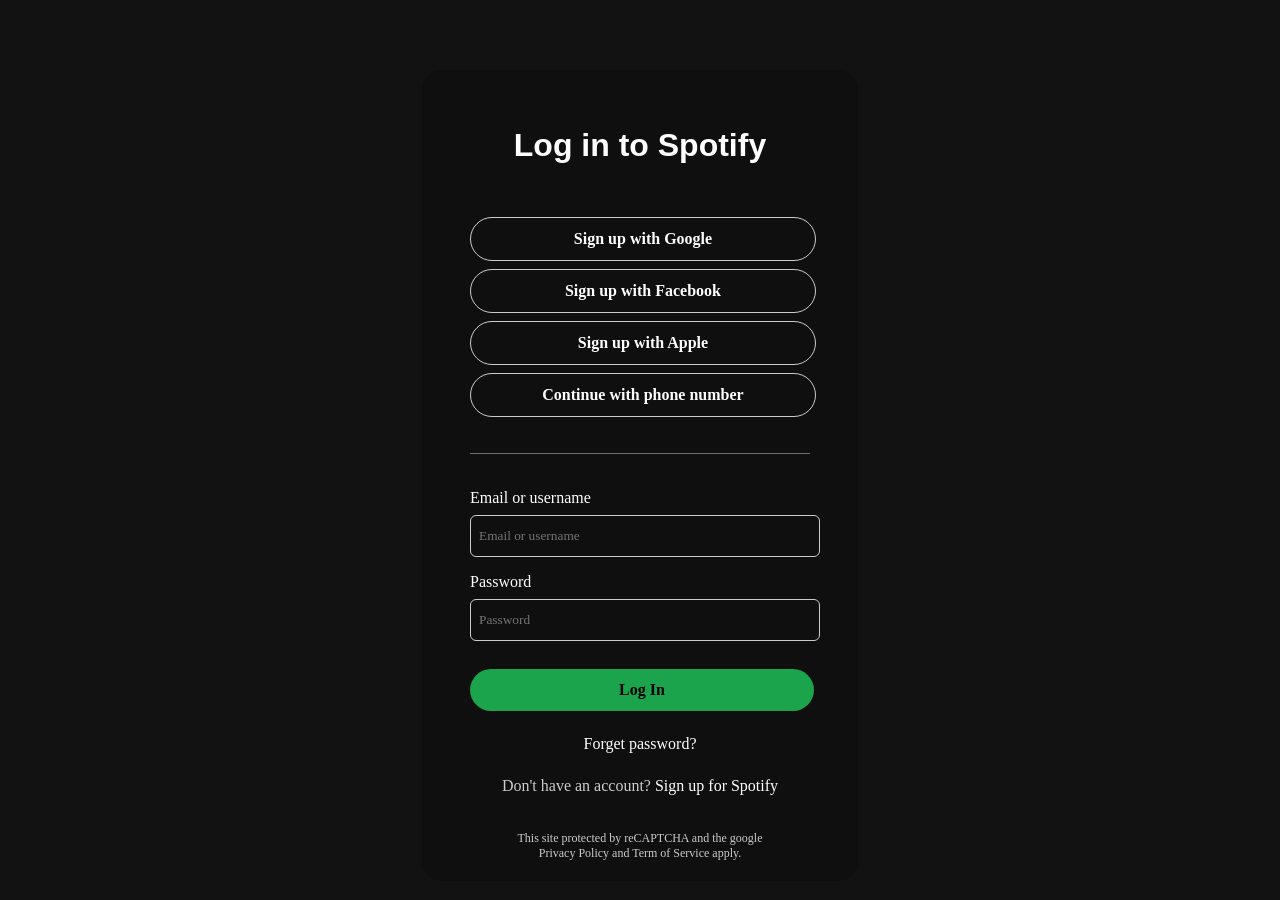
==== login.html @ 83c4fd3b "Add files via upload" ====
<!DOCTYPE html>
<html lang="en">
<head>
    <meta charset="UTF-8">
    <meta name="viewport" content="width=device-width, initial-scale=1.0">
    <title>Login - Spotify</title>
    <link href="https://fonts.googleapis.com/css2?family=Poppins:ital,wght@0,100;0,200;0,300;0,400;0,500;0,600;0,700;0,800;0,900;1,100;1,200;1,300;1,400;1,500;1,600;1,700;1,800;1,900&display=swap" rel="stylesheet">
    <link rel="shortcut icon" href="./img/favicon.png" type="image/x-icon">
    <link rel="stylesheet" href="./login.css">
</head>
<body>
    <div class="container">
        <div class="logo"><img src="./img/spotify-logo.png" alt=""></div>

        <h1>Log in to Spotify</h1>

        <form action="">
            <button class="icon-btn"><img src="./img/google.png" alt="">Sign up with Google</button>
            <button class="icon-btn"><img src="./img/facebook.png" alt="">Sign up with Facebook</button>
            <button class="icon-btn"><img src="./img/apple.png" alt="">Sign up with Apple</button>
            <button class="icon-btn">Continue with phone number</button>

            <div class="line"></div>

            <label for="">Email or username</label><br>
            <input type="text" placeholder="Email or username"><br>
            <label for="">Password</label><br>
            <input type="text" placeholder="Password"><br>
    

            <button class="next"><a href="index.html"> Log In</a> </button>  
    
            
            
            <div class="forget"><a href="forgot.html">Forget password?</a></div>

            <div class="account">Don't have an account? <a href="./signup.html">Sign up for Spotify</a></div>


        </form>

        <p class="term">This site protected by reCAPTCHA and the google <br> <a href="" class="privacy">Privacy Policy</a>
        and <a href="" class="privacy">Term of Service </a> apply.
        </p>


    </div>
</body>
</html>
---- login.css ----
*{
    margin: 0;
    padding: 0;
    font-family: regular;
}


body{
    background: #121212;
}

.container{
    width: 380px;
    padding: 20px 28px;
    margin: auto;
    text-align: center;
    background-color: #0f0f0f;
    border-radius: 20px;
    position: relative;
    top: 70px;
}

.logo{
    width: 80px;
    padding: 20px 0px 24px;
    margin: auto;
    overflow: hidden;
}

.logo img{
    width: 100%;
}

h1{
    color: white;
    font-size: 32px;
    font-family: SpotifyMixUITitle, CircularSp-Arab, CircularSp-Hebr, CircularSp-Cyrl, CircularSp-Grek, CircularSp-Deva, var(--fallback-fonts, sans-serif);
    position: relative;
    bottom: 25px;
}

form{
    padding: 20px;
    text-align: left;
    margin-top: 4px;
}

.icon-btn{
    all: unset;
    width: 320px;
    padding: 12px;
    margin: 4px 0px;
    border: 1px solid #cccccc;
    color: white;
    font-family: title;
    font-weight: 600;
    text-align: center;
    border-radius: 32px;
    cursor: pointer;
    overflow: hidden;
}

.icon-btn img{
    width: 20px;
    float: left;
    margin-left: 12px;
}

.icon-btn:hover{
    border: 1px solid white;
}

.line{
    width: 100%;
    height: 0.3px;
    margin: 32px 0px;
    text-align: center;
    background: #cccccc;
    opacity: 0.5;
}

label{
    color: white;
    position: relative;
    top: 4px;
}

input{
    width: 100%;
    padding: 12px 0px;
    padding-left: 8px;
    margin: 12px 0px;
    border-radius: 6px;
    background: none;
    border: 1px solid #cccccc;
    color: white;
}

input:hover{
    border: 1px solid white;
}

.next{
    all: unset;
    width: 320px;
    padding: 12px;
    margin: 16px 0px;
    background: #1ba44b;
    color: #121212;
    font-weight: 600;
    text-align: center;
    border-radius: 32px;
    cursor: pointer;
}
.next:hover{
    background: #14db5a;
    width: 321px;
}

.forget{
    text-align: center;
    margin: 8px 0px;
}
.forget a:hover{
    text-decoration: underline;
}

.forget a{
    color: white;
    
}

.account{
    color: #cccccc;
    padding: 16px 0px;
    text-align: center;
}

.account a{
    color: white;
}
.account a:hover{
    text-decoration: underline;
    color: #14db5a;
}

.term{
    color: #cccccc;
    font-size: 12px;
}

.term a{
    color: #cccccc;
}
a{
    text-decoration: none;
    color: black;
}
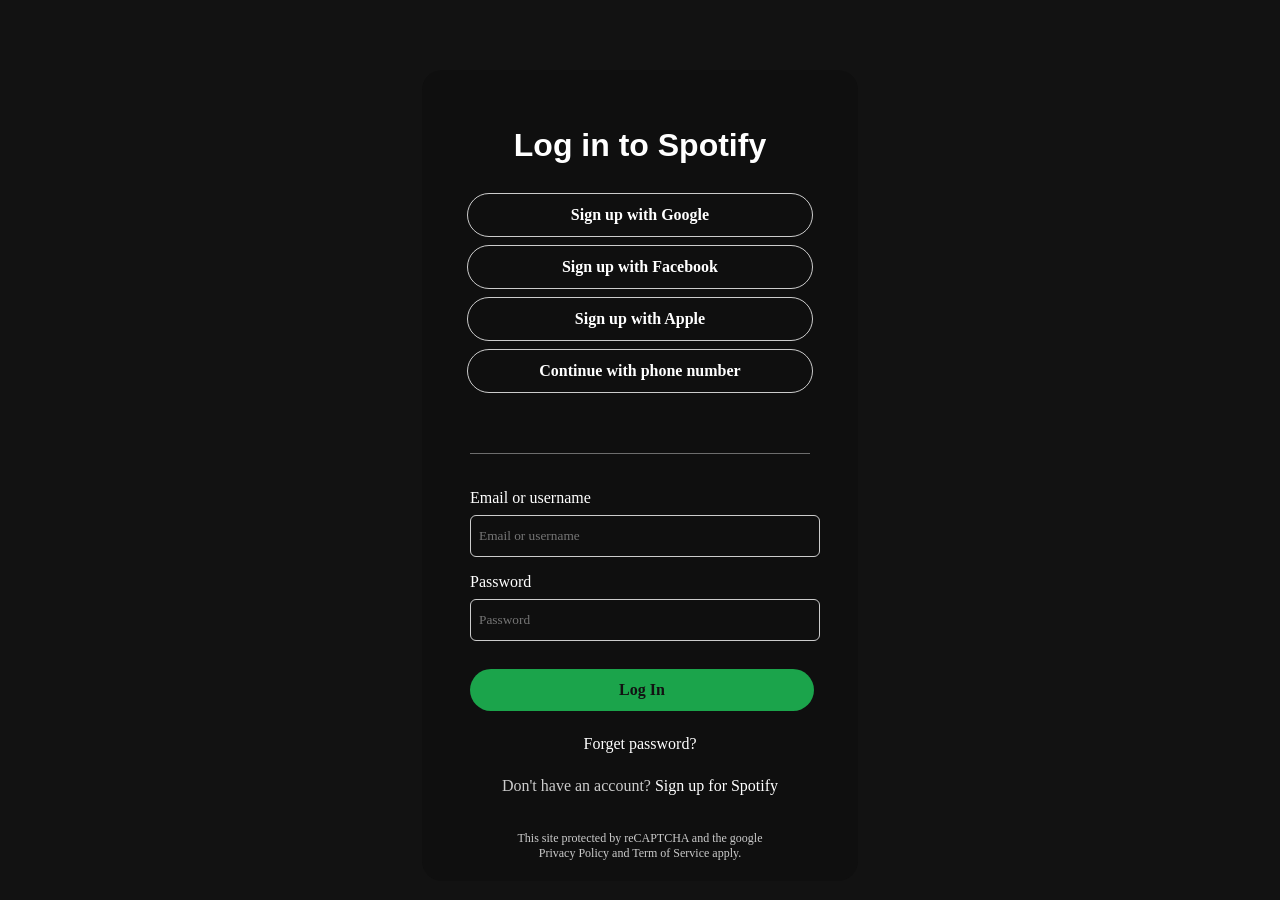
==== commit 83efb9d7: "Add files via upload" ====
--- a/login.html
+++ b/login.html
@@ -7,6 +7,7 @@
     <link href="https://fonts.googleapis.com/css2?family=Poppins:ital,wght@0,100;0,200;0,300;0,400;0,500;0,600;0,700;0,800;0,900;1,100;1,200;1,300;1,400;1,500;1,600;1,700;1,800;1,900&display=swap" rel="stylesheet">
     <link rel="shortcut icon" href="./img/favicon.png" type="image/x-icon">
     <link rel="stylesheet" href="./login.css">
+    <link rel="stylesheet" href="utility.css">
 </head>
 <body>
     <div class="container">
@@ -14,21 +15,22 @@
 
         <h1>Log in to Spotify</h1>
 
-        <form action="">
-            <button class="icon-btn"><img src="./img/google.png" alt="">Sign up with Google</button>
-            <button class="icon-btn"><img src="./img/facebook.png" alt="">Sign up with Facebook</button>
-            <button class="icon-btn"><img src="./img/apple.png" alt="">Sign up with Apple</button>
-            <button class="icon-btn">Continue with phone number</button>
+        <button class="icon-btn"><img src="./img/google.png" alt="">Sign up with Google</button>
+        <button class="icon-btn"><img src="./img/facebook.png" alt="">Sign up with Facebook</button>
+        <button class="icon-btn"><img src="./img/apple.png" alt="">Sign up with Apple</button>
+        <button class="icon-btn">Continue with phone number</button>
+        <form action="" id="form">
 
             <div class="line"></div>
 
-            <label for="">Email or username</label><br>
-            <input type="text" placeholder="Email or username"><br>
-            <label for="">Password</label><br>
-            <input type="text" placeholder="Password"><br>
+            <label for="name">Email or username</label><br>
+            <input type="text" placeholder="Email or username" id="name"><br>
+            <label for="password">Password</label><br>
+            <input type="password" placeholder="Password" id="password"><br>
+            <p id="msg"></p>
     
 
-            <button class="next"><a href="index.html"> Log In</a> </button>  
+         <input type="submit" class="next" value="Log In">
     
             
             
@@ -43,7 +45,35 @@
         and <a href="" class="privacy">Term of Service </a> apply.
         </p>
 
+<script>
 
+const form=document.getElementById("form");
+ const message = document.getElementById("msg");
+const correctUserId = "ayush8596";
+   const correctPassword = "ayush0001@";
+
+form.addEventListener("submit",function(e){
+    e.preventDefault();
+
+       const name=document.getElementById("name").value.trim();
+       const password=document.getElementById("password").value.trim();
+
+
+if(name===""||password===""){
+    alert("both field must be filled !");
+}
+ else if (name===correctUserId && password===correctPassword){
+ window.location.href="index.html";
+}
+
+else{
+     message.textContent = "Ivalid ID or Password !";
+        message.style.color = "red";
+}
+})
+
+
+</script>
     </div>
 </body>
-</html>+</html>
--- a/utility.css
+++ b/utility.css
@@ -0,0 +1,51 @@
+.flex{
+    display: flex;
+}
+.justify-center{
+    justify-content: center;
+}
+.item-center{
+    align-items: center;
+}
+.bg-black{
+    background-color: black;
+    color: white;
+}
+.invert{
+    filter: invert(1);
+}
+.bg-grey{
+    background-color: #121212;
+}
+.rounded{
+    border-radius: 7px;
+}
+.m1{
+    margin: 5px;
+}
+.p1{
+    padding:10px ;
+}
+/* Style the scrollbar */
+::-webkit-scrollbar {
+    width: 12px; /* Adjust the width of the scrollbar */
+    height: 12px; /* Adjust the height of the scrollbar (for horizontal scrollbar) */
+  }
+  
+  /* Style the scrollbar track (the background) */
+  ::-webkit-scrollbar-track {
+    background: #333; /* Dark background for the track */
+    border-radius: 6px;
+  }
+  
+  /* Style the scrollbar thumb (the draggable part) */
+  ::-webkit-scrollbar-thumb {
+    background: #4a4a4a; /* Dark thumb color */
+    border-radius: 10px;
+  }
+  
+  /* Optional: Add hover effect for thumb */
+  ::-webkit-scrollbar-thumb:hover {
+    background: #666666; /* Lighter gray when hovering */
+  }
+  
